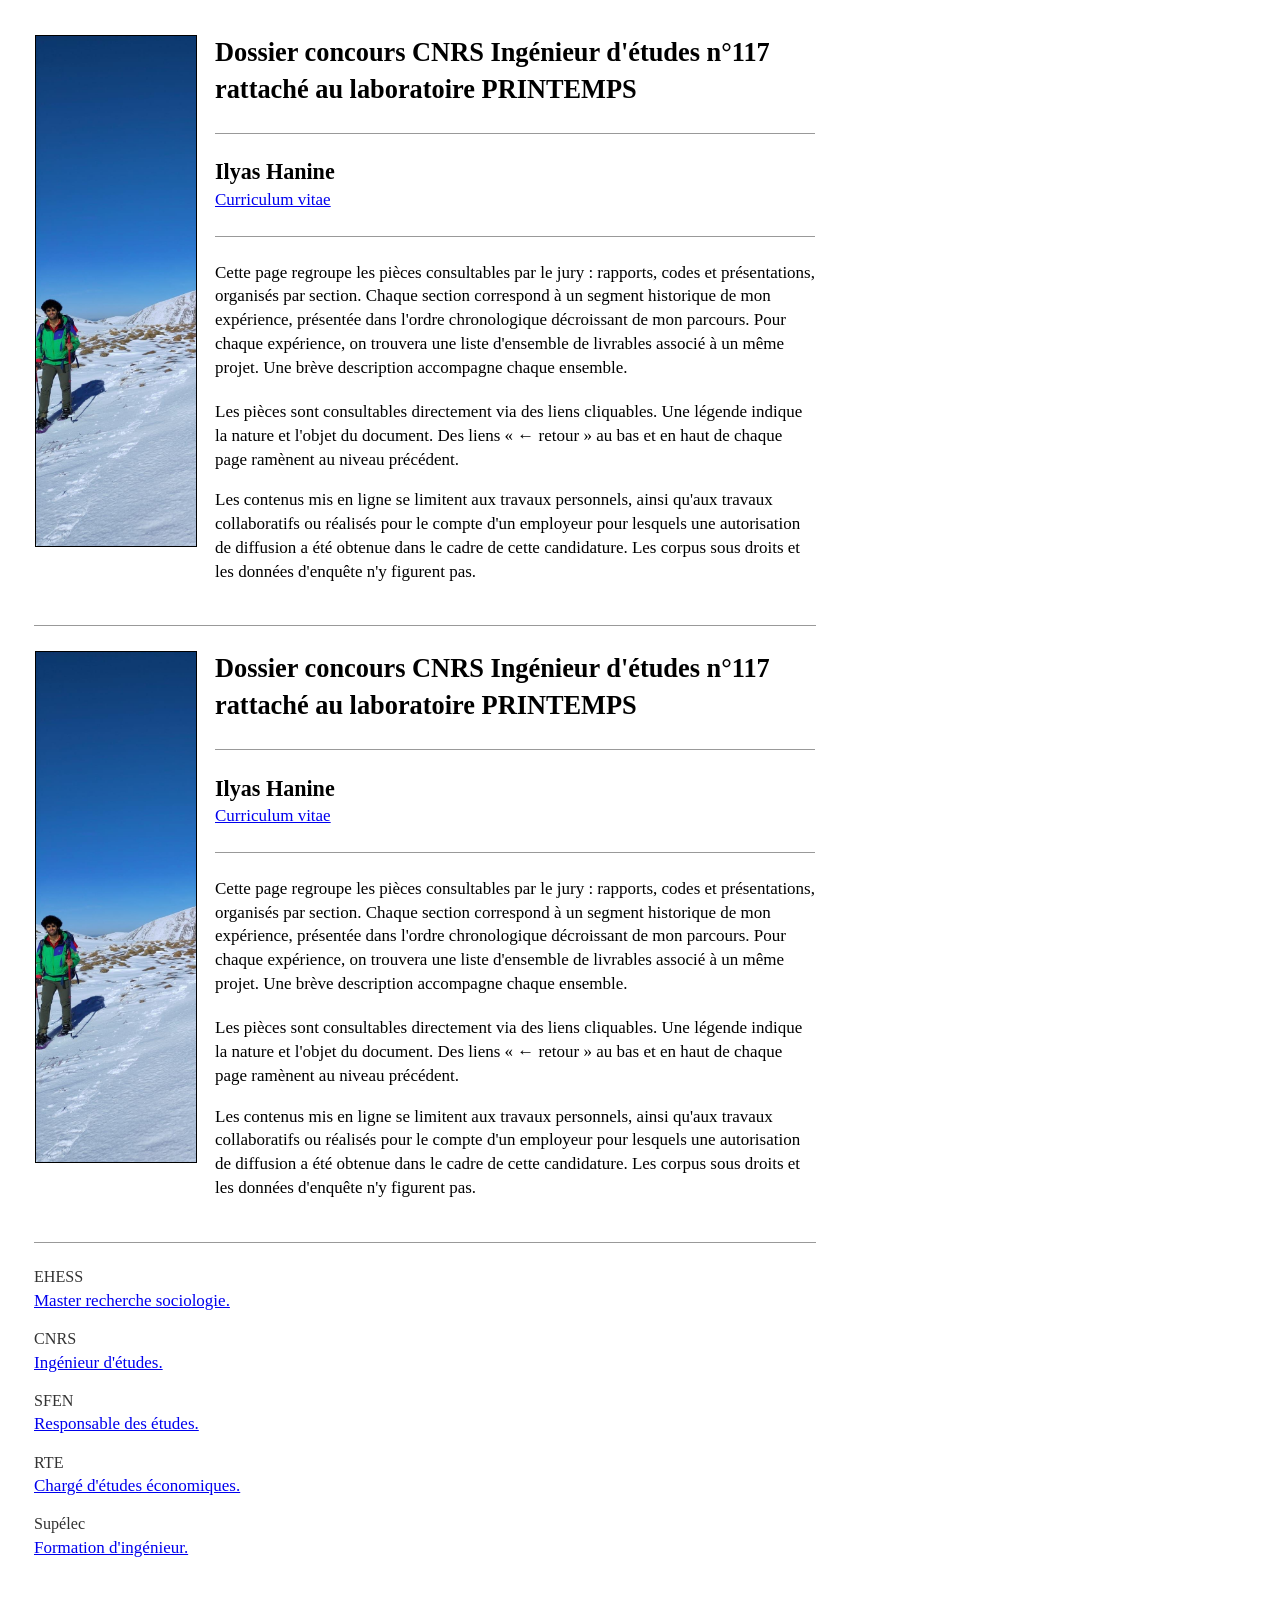
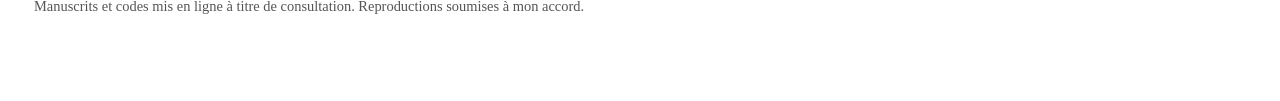
==== index.html @ 771fa0cc "Update index.html" ====
<!DOCTYPE html>
<html lang="fr">
<head>
  <meta charset="utf-8">
  <meta name="viewport" content="width=device-width, initial-scale=1">
  <meta name="robots" content="noindex, nofollow">
  <title>Ilyas Hanine — Dossier</title>
  <link rel="stylesheet" href="style.css">
</head>
<body>

  <table class="header">
    <tr>
      <td class="photo"><img src="photo.jpg" alt="" width="160"></td>
      <td class="ident">
          <h1 style="margin-top:0">Dossier concours CNRS Ingénieur d'études n°117 rattaché au laboratoire PRINTEMPS</h1>        
        <hr>
        <span class="name">Ilyas Hanine</span><br>
        <a href="CV_Ilyas_Hanine.pdf">Curriculum vitae</a>
        <hr>
        <p class="lead">
          Cette page regroupe les pièces consultables par le jury : rapports, codes et
          présentations, organisés par section. Chaque section correspond à un segment 
          historique de mon expérience, présentée dans l'ordre chronologique décroissant
          de mon parcours. Pour chaque expérience, on trouvera une liste d'ensemble de 
          livrables associé à un même projet. Une brève description accompagne chaque ensemble.
        </p>
        <p>
          Les pièces sont consultables directement via des liens cliquables. Une 
          légende indique la nature et l'objet du document. Des liens « ← retour »
          au bas et en haut de chaque page ramènent au niveau précédent.
        </p>
        <p>
          Les contenus mis en ligne se limitent aux travaux personnels, ainsi qu'aux 
          travaux collaboratifs ou réalisés pour le compte d'un employeur pour lesquels
          une autorisation de diffusion a été obtenue dans le cadre de cette candidature.
          Les corpus sous droits et les données d'enquête n'y figurent pas.
        </p>
      </td>
    </tr>
  </table>

  <hr>

  <ul class="tree">
    <!DOCTYPE html>
<html lang="fr">
<head>
  <meta charset="utf-8">
  <meta name="viewport" content="width=device-width, initial-scale=1">
  <meta name="robots" content="noindex, nofollow">
  <title>Ilyas Hanine — Dossier</title>
  <link rel="stylesheet" href="style.css">
</head>
<body>

  <table class="header">
    <tr>
      <td class="photo"><img src="photo.jpg" alt="" width="160"></td>
      <td class="ident">
          <h1 style="margin-top:0">Dossier concours CNRS Ingénieur d'études n°117 rattaché au laboratoire PRINTEMPS</h1>        
        <hr>
        <span class="name">Ilyas Hanine</span><br>
        <a href="CV_Ilyas_Hanine.pdf">Curriculum vitae</a>
        <hr>
        <p class="lead">
          Cette page regroupe les pièces consultables par le jury : rapports, codes et
          présentations, organisés par section. Chaque section correspond à un segment 
          historique de mon expérience, présentée dans l'ordre chronologique décroissant
          de mon parcours. Pour chaque expérience, on trouvera une liste d'ensemble de 
          livrables associé à un même projet. Une brève description accompagne chaque ensemble.
        </p>
        <p>
          Les pièces sont consultables directement via des liens cliquables. Une 
          légende indique la nature et l'objet du document. Des liens « ← retour »
          au bas et en haut de chaque page ramènent au niveau précédent.
        </p>
        <p>
          Les contenus mis en ligne se limitent aux travaux personnels, ainsi qu'aux 
          travaux collaboratifs ou réalisés pour le compte d'un employeur pour lesquels
          une autorisation de diffusion a été obtenue dans le cadre de cette candidature.
          Les corpus sous droits et les données d'enquête n'y figurent pas.
        </p>
      </td>
    </tr>
  </table>

  <hr>

  <ul class="tree">
    
    <li>
      <p class="desc">EHESS</p>
      <a class="item" href="ehess/">Master recherche sociologie.</a>
    </li>
    <li>
      <p class="desc">CNRS</p>
      <a class="item" href="cnrs-ie/">Ingénieur d'études.</a>
    </li>
    <li>
      <p class="desc">SFEN</p>
      <a class="item" href="sfen/">Responsable des études.</a>
    </li>
    <li>
      <p class="desc">RTE</p>
      <a class="item" href="rte/">Chargé d'études économiques.</a>
    </li>
    <li>
      <p class="desc">Supélec</p>
      <a class="item" href="supelec/">Formation d'ingénieur.</a>
    </li>
    
    
    
  </ul>

  <footer>
    Manuscrits et codes mis en ligne à titre de consultation. Reproductions soumises à mon accord.
  </footer>

</body>
</html>
---- style.css ----
/* Dossier CNRS IE — feuille de style unique, façon page IMO.
   Times, fond blanc, liens classiques. Modifier ici change tout le site. */

body {
  max-width: 46em;
  margin: 2em 2em 5em;
  font-family: "Times New Roman", Times, serif;
  font-size: 17px;
  line-height: 1.4;
  color: #000;
  background: #fff;
}

a         { color: #0000ee; }
a:visited { color: #551a8b; }

h1 { font-size: 1.55em; font-weight: bold;   margin: 1.4em 0 .5em; }
h2 { font-size: 1.05em; font-weight: normal; color: #333; margin: 1.2em 0 .4em; }

hr { border: 0; border-top: 1px solid #999; margin: 1.4em 0; }

/* En-tête : photo à gauche, nom + titre à droite */
table.header { border-collapse: collapse; margin-bottom: 1em; }
table.header td { vertical-align: top; }
table.header td.photo { width: 1%; padding-right: 1em; }
table.header img { border: 1px solid #000; }
.name  { font-size: 1.3em; font-weight: bold; }
.title { font-weight: bold; }

.lead { margin: .6em 0 1.2em; }

nav.back { margin: 0 0 1.4em; font-size: .95em; }

ul.tree, ul.docs { list-style: none; padding: 0; margin: 0; }
ul.tree > li, ul.docs > li { margin: 0 0 .9em; }
ul.tree a.item, ul.docs a.doc { border: 0; }

.desc, .caption { margin: .1em 0 0; color: #333; font-size: .95em; }

.tag { font-family: "Courier New", monospace; font-size: .8em; color: #555; }
.tag::before { content: "["; }
.tag::after  { content: "] "; }

footer { margin-top: 2.5em; font-size: .85em; color: #555; }
---- style.css ----
/* Dossier CNRS IE — feuille de style unique, façon page IMO.
   Times, fond blanc, liens classiques. Modifier ici change tout le site. */

body {
  max-width: 46em;
  margin: 2em 2em 5em;
  font-family: "Times New Roman", Times, serif;
  font-size: 17px;
  line-height: 1.4;
  color: #000;
  background: #fff;
}

a         { color: #0000ee; }
a:visited { color: #551a8b; }

h1 { font-size: 1.55em; font-weight: bold;   margin: 1.4em 0 .5em; }
h2 { font-size: 1.05em; font-weight: normal; color: #333; margin: 1.2em 0 .4em; }

hr { border: 0; border-top: 1px solid #999; margin: 1.4em 0; }

/* En-tête : photo à gauche, nom + titre à droite */
table.header { border-collapse: collapse; margin-bottom: 1em; }
table.header td { vertical-align: top; }
table.header td.photo { width: 1%; padding-right: 1em; }
table.header img { border: 1px solid #000; }
.name  { font-size: 1.3em; font-weight: bold; }
.title { font-weight: bold; }

.lead { margin: .6em 0 1.2em; }

nav.back { margin: 0 0 1.4em; font-size: .95em; }

ul.tree, ul.docs { list-style: none; padding: 0; margin: 0; }
ul.tree > li, ul.docs > li { margin: 0 0 .9em; }
ul.tree a.item, ul.docs a.doc { border: 0; }

.desc, .caption { margin: .1em 0 0; color: #333; font-size: .95em; }

.tag { font-family: "Courier New", monospace; font-size: .8em; color: #555; }
.tag::before { content: "["; }
.tag::after  { content: "] "; }

footer { margin-top: 2.5em; font-size: .85em; color: #555; }
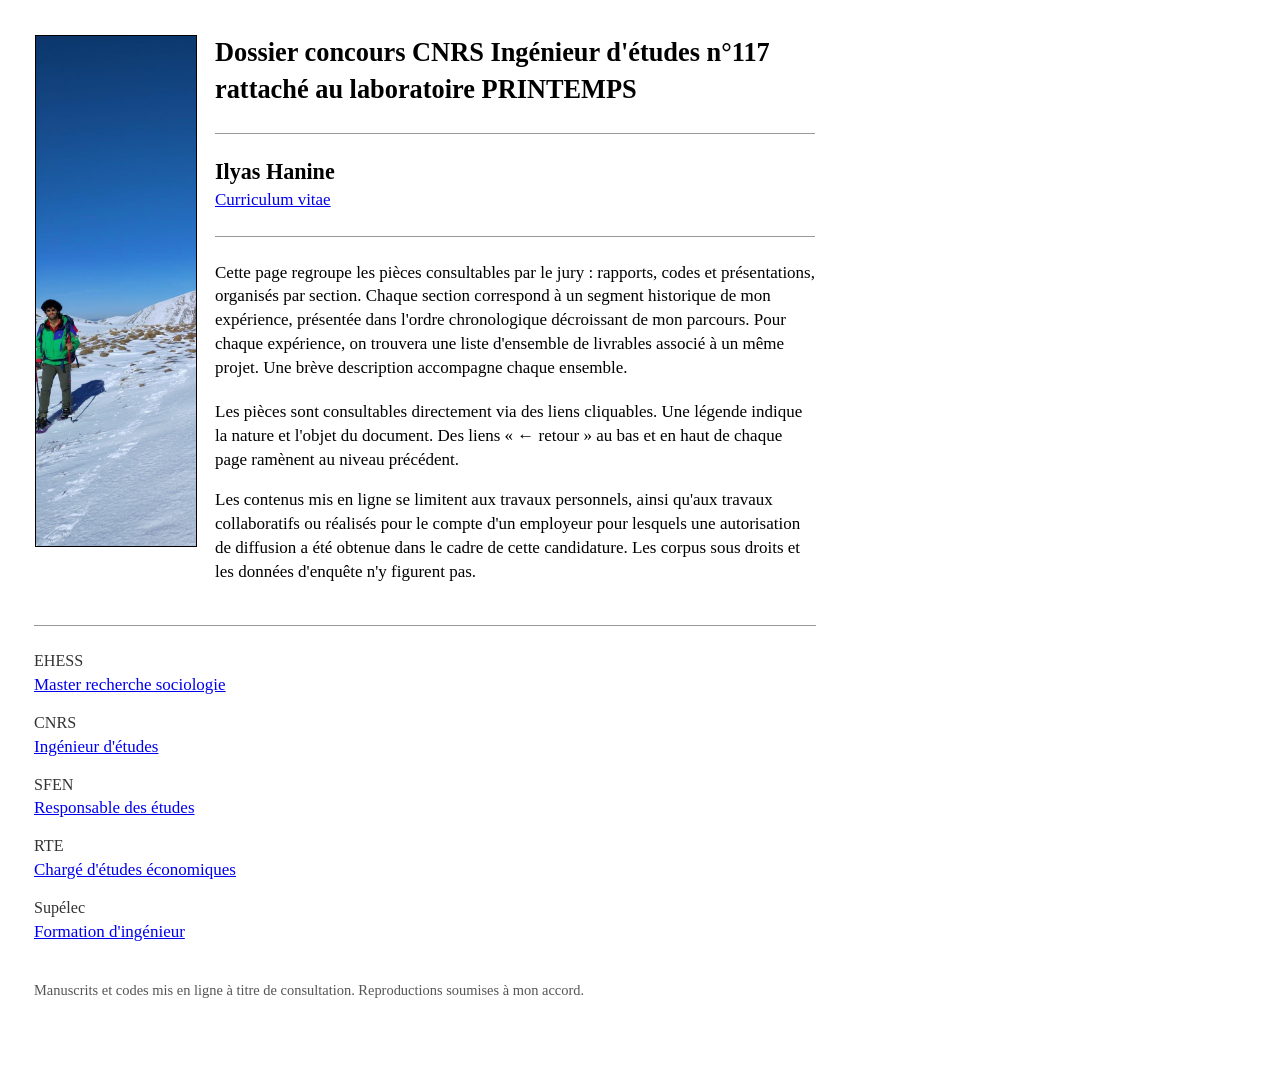
==== commit 69500803: "Update index.html" ====
--- a/index.html
+++ b/index.html
@@ -1,49 +1,4 @@
 <!DOCTYPE html>
-<html lang="fr">
-<head>
-  <meta charset="utf-8">
-  <meta name="viewport" content="width=device-width, initial-scale=1">
-  <meta name="robots" content="noindex, nofollow">
-  <title>Ilyas Hanine — Dossier</title>
-  <link rel="stylesheet" href="style.css">
-</head>
-<body>
-
-  <table class="header">
-    <tr>
-      <td class="photo"><img src="photo.jpg" alt="" width="160"></td>
-      <td class="ident">
-          <h1 style="margin-top:0">Dossier concours CNRS Ingénieur d'études n°117 rattaché au laboratoire PRINTEMPS</h1>        
-        <hr>
-        <span class="name">Ilyas Hanine</span><br>
-        <a href="CV_Ilyas_Hanine.pdf">Curriculum vitae</a>
-        <hr>
-        <p class="lead">
-          Cette page regroupe les pièces consultables par le jury : rapports, codes et
-          présentations, organisés par section. Chaque section correspond à un segment 
-          historique de mon expérience, présentée dans l'ordre chronologique décroissant
-          de mon parcours. Pour chaque expérience, on trouvera une liste d'ensemble de 
-          livrables associé à un même projet. Une brève description accompagne chaque ensemble.
-        </p>
-        <p>
-          Les pièces sont consultables directement via des liens cliquables. Une 
-          légende indique la nature et l'objet du document. Des liens « ← retour »
-          au bas et en haut de chaque page ramènent au niveau précédent.
-        </p>
-        <p>
-          Les contenus mis en ligne se limitent aux travaux personnels, ainsi qu'aux 
-          travaux collaboratifs ou réalisés pour le compte d'un employeur pour lesquels
-          une autorisation de diffusion a été obtenue dans le cadre de cette candidature.
-          Les corpus sous droits et les données d'enquête n'y figurent pas.
-        </p>
-      </td>
-    </tr>
-  </table>
-
-  <hr>
-
-  <ul class="tree">
-    <!DOCTYPE html>
 <html lang="fr">
 <head>
   <meta charset="utf-8">
@@ -91,23 +46,23 @@
     
     <li>
       <p class="desc">EHESS</p>
-      <a class="item" href="ehess/">Master recherche sociologie.</a>
+      <a class="item" href="ehess/">Master recherche sociologie</a>
     </li>
     <li>
       <p class="desc">CNRS</p>
-      <a class="item" href="cnrs-ie/">Ingénieur d'études.</a>
+      <a class="item" href="cnrs-ie/">Ingénieur d'études</a>
     </li>
     <li>
       <p class="desc">SFEN</p>
-      <a class="item" href="sfen/">Responsable des études.</a>
+      <a class="item" href="sfen/">Responsable des études</a>
     </li>
     <li>
       <p class="desc">RTE</p>
-      <a class="item" href="rte/">Chargé d'études économiques.</a>
+      <a class="item" href="rte/">Chargé d'études économiques</a>
     </li>
     <li>
       <p class="desc">Supélec</p>
-      <a class="item" href="supelec/">Formation d'ingénieur.</a>
+      <a class="item" href="supelec/">Formation d'ingénieur</a>
     </li>
     
     
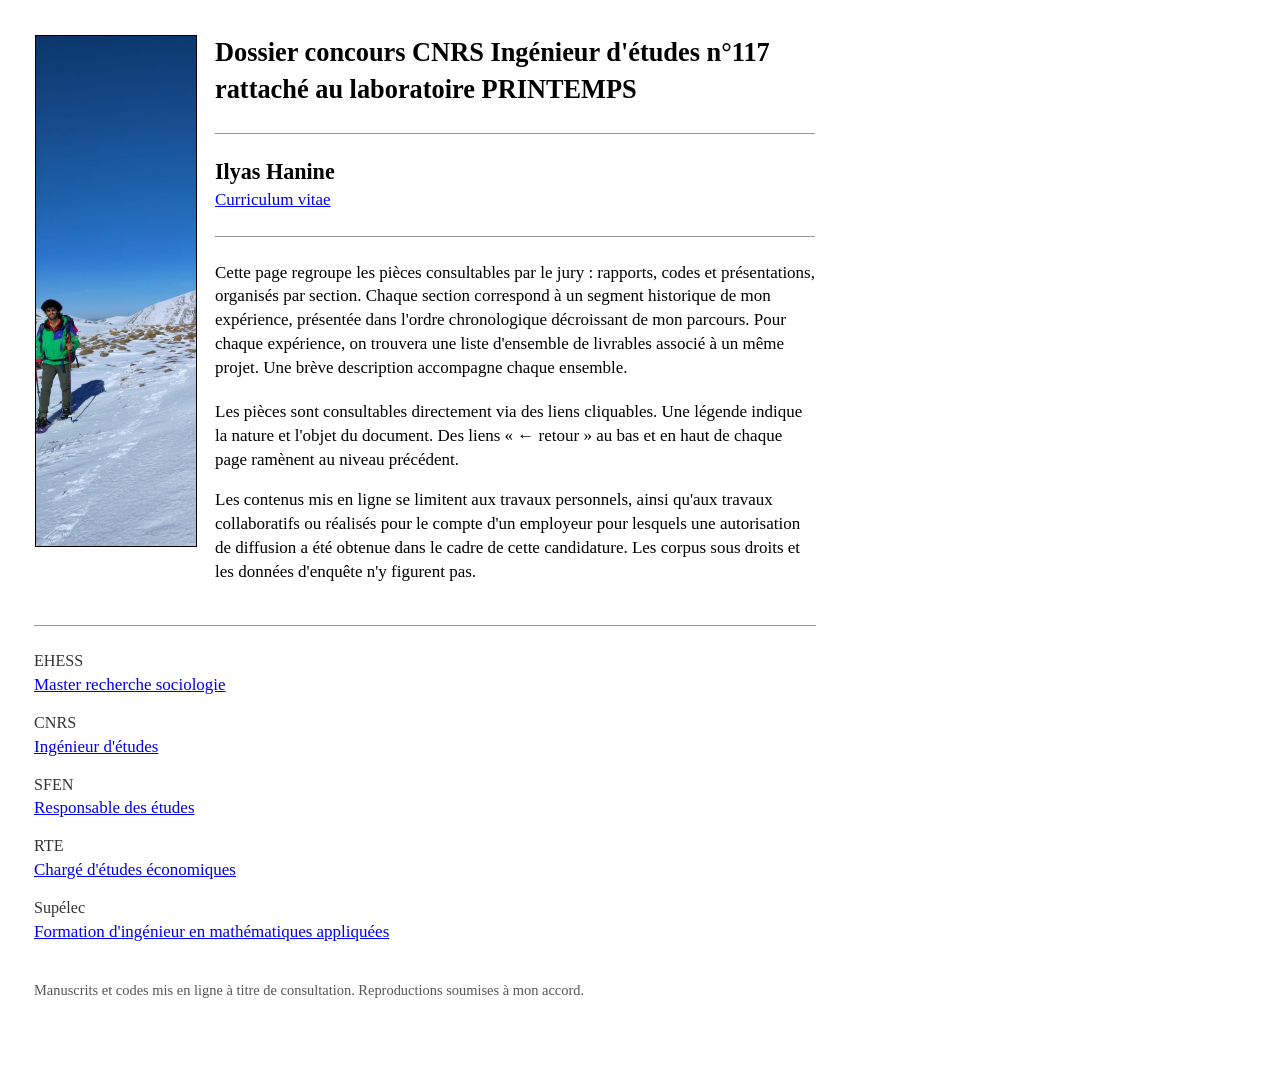
==== commit 8e23bc42: "Update index.html" ====
--- a/index.html
+++ b/index.html
@@ -62,7 +62,7 @@
     </li>
     <li>
       <p class="desc">Supélec</p>
-      <a class="item" href="supelec/">Formation d'ingénieur</a>
+      <a class="item" href="supelec/">Formation d'ingénieur en mathématiques appliquées</a>
     </li>
     
     
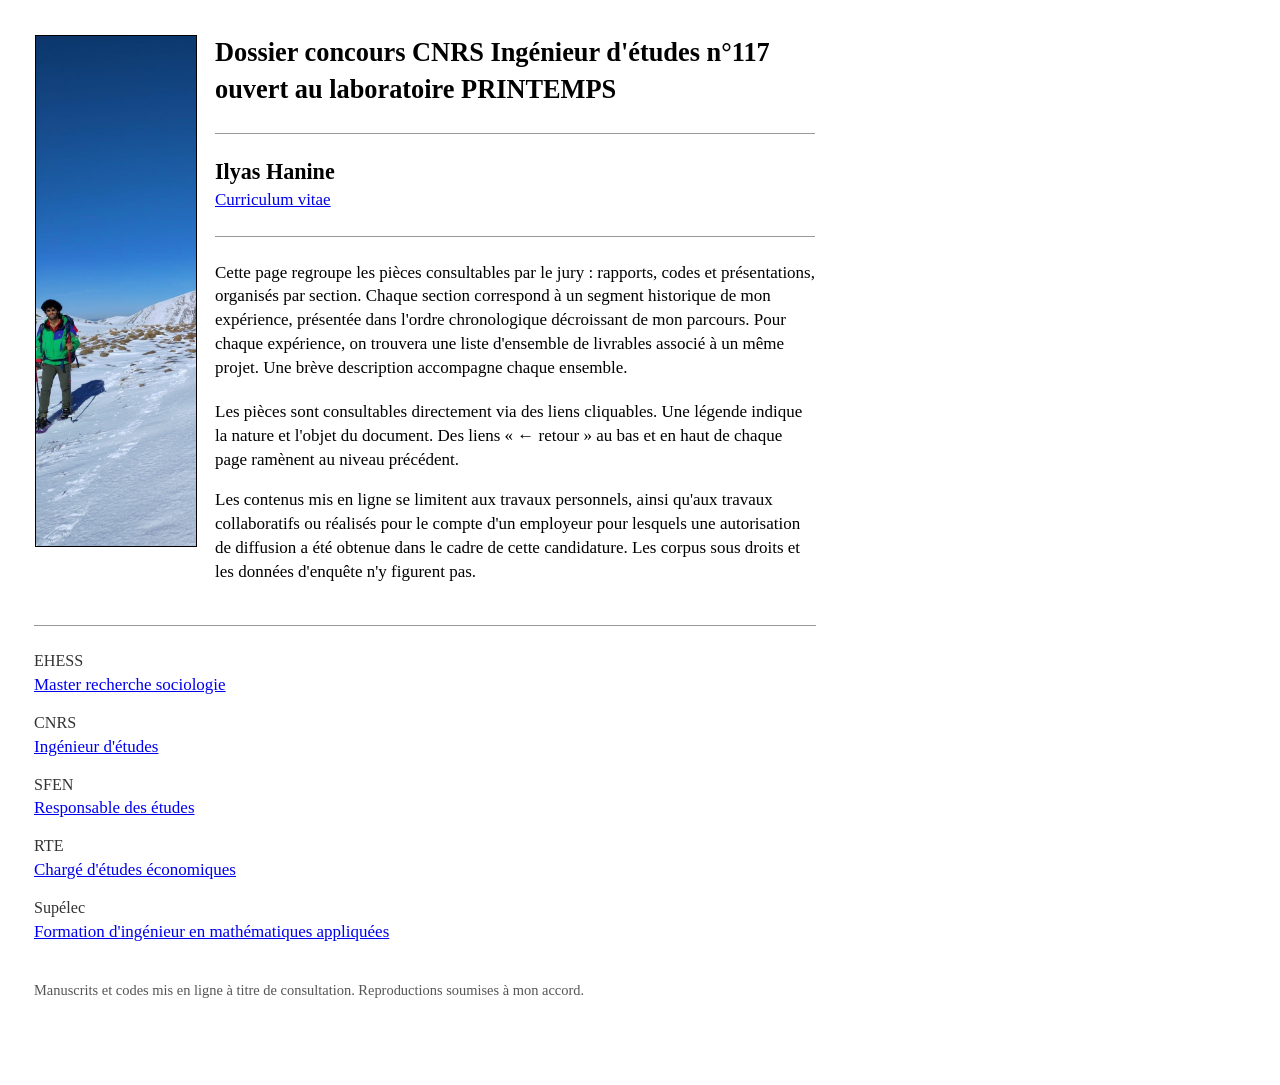
==== commit b1f2cadf: "Update index.html" ====
--- a/index.html
+++ b/index.html
@@ -13,7 +13,7 @@
     <tr>
       <td class="photo"><img src="photo.jpg" alt="" width="160"></td>
       <td class="ident">
-          <h1 style="margin-top:0">Dossier concours CNRS Ingénieur d'études n°117 rattaché au laboratoire PRINTEMPS</h1>        
+          <h1 style="margin-top:0">Dossier concours CNRS Ingénieur d'études n°117 ouvert au laboratoire PRINTEMPS</h1>        
         <hr>
         <span class="name">Ilyas Hanine</span><br>
         <a href="CV_Ilyas_Hanine.pdf">Curriculum vitae</a>
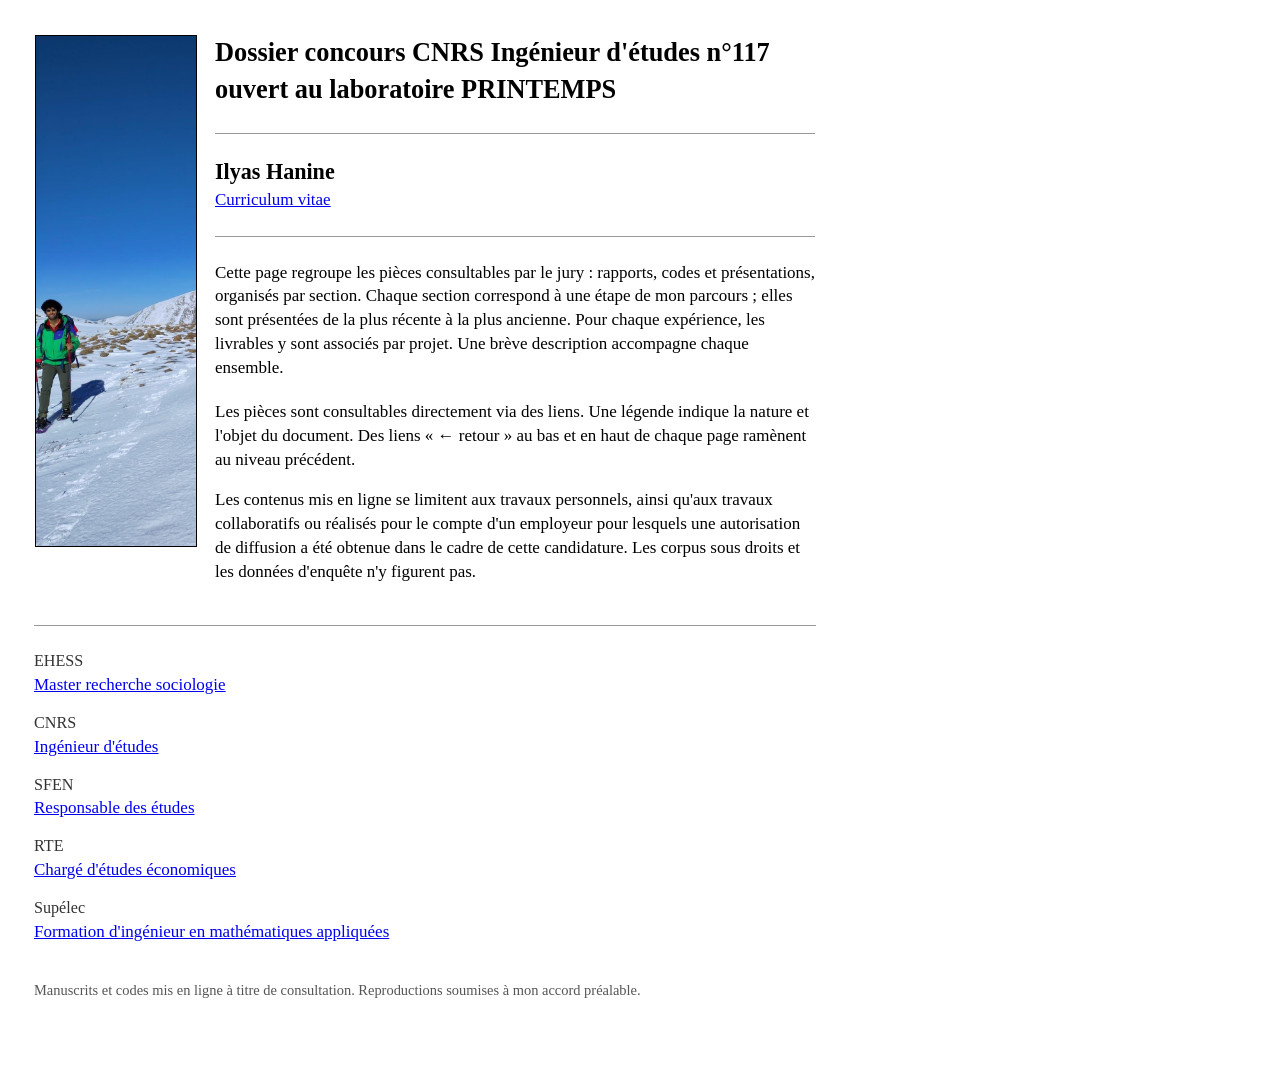
==== commit 7bcc46aa: "Update index.html" ====
--- a/index.html
+++ b/index.html
@@ -20,13 +20,13 @@
         <hr>
         <p class="lead">
           Cette page regroupe les pièces consultables par le jury : rapports, codes et
-          présentations, organisés par section. Chaque section correspond à un segment 
-          historique de mon expérience, présentée dans l'ordre chronologique décroissant
-          de mon parcours. Pour chaque expérience, on trouvera une liste d'ensemble de 
-          livrables associé à un même projet. Une brève description accompagne chaque ensemble.
+          présentations, organisés par section. Chaque section correspond à une étape 
+          de mon parcours ; elles sont présentées de la plus récente à la plus ancienne.  
+          Pour chaque expérience, les livrables y sont associés par projet. 
+          Une brève description accompagne chaque ensemble.
         </p>
         <p>
-          Les pièces sont consultables directement via des liens cliquables. Une 
+          Les pièces sont consultables directement via des liens. Une 
           légende indique la nature et l'objet du document. Des liens « ← retour »
           au bas et en haut de chaque page ramènent au niveau précédent.
         </p>
@@ -70,7 +70,7 @@
   </ul>
 
   <footer>
-    Manuscrits et codes mis en ligne à titre de consultation. Reproductions soumises à mon accord.
+    Manuscrits et codes mis en ligne à titre de consultation. Reproductions soumises à mon accord préalable.
   </footer>
 
 </body>
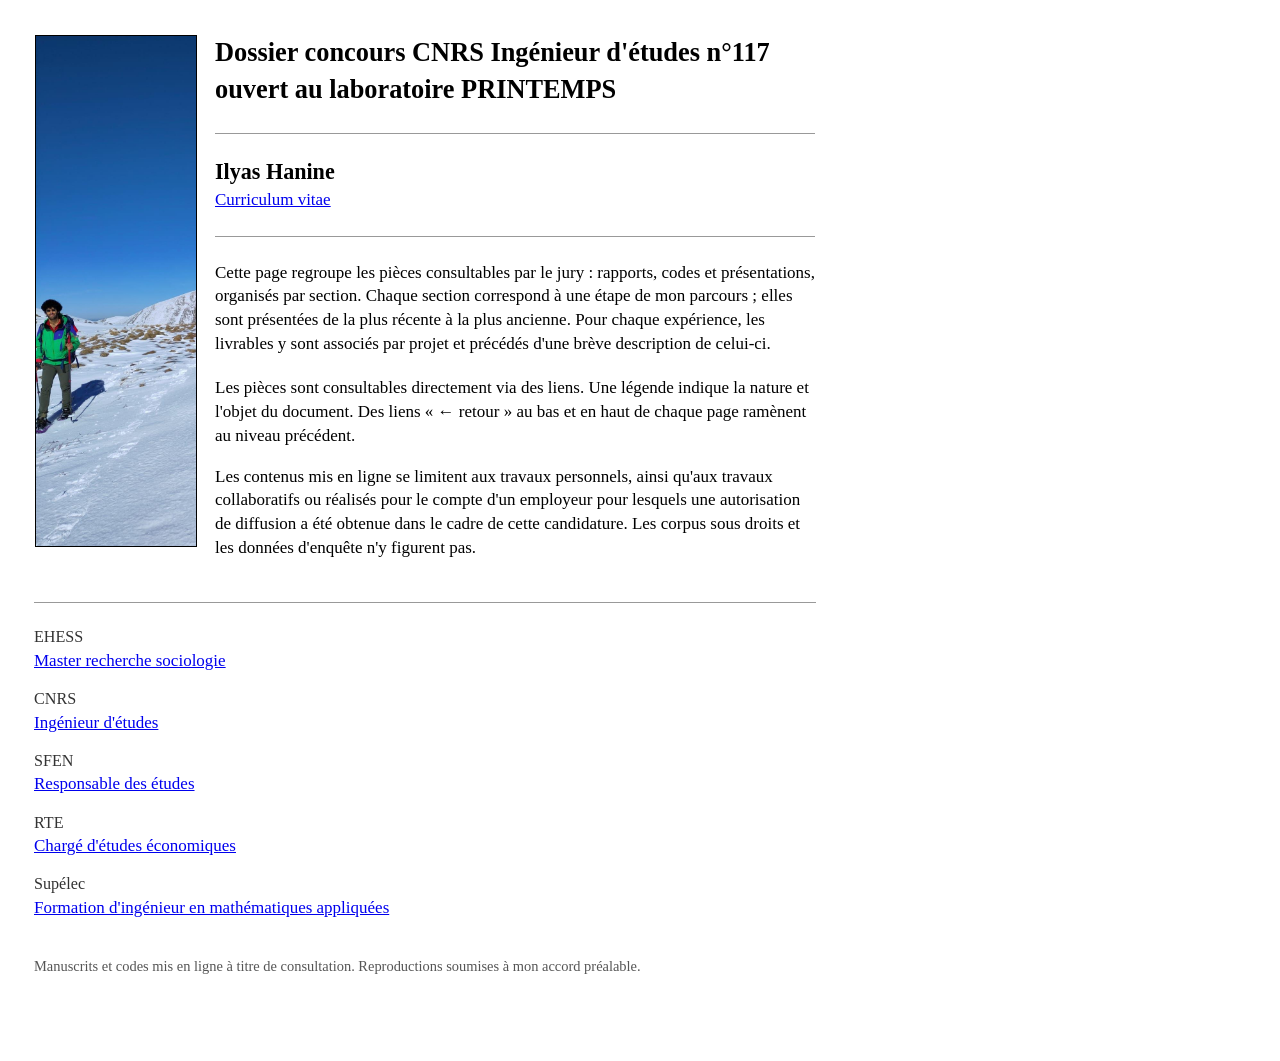
==== commit 2e292036: "Update index.html" ====
--- a/index.html
+++ b/index.html
@@ -22,8 +22,8 @@
           Cette page regroupe les pièces consultables par le jury : rapports, codes et
           présentations, organisés par section. Chaque section correspond à une étape 
           de mon parcours ; elles sont présentées de la plus récente à la plus ancienne.  
-          Pour chaque expérience, les livrables y sont associés par projet. 
-          Une brève description accompagne chaque ensemble.
+          Pour chaque expérience, les livrables y sont associés par projet et précédés
+          d'une brève description de celui-ci.
         </p>
         <p>
           Les pièces sont consultables directement via des liens. Une 
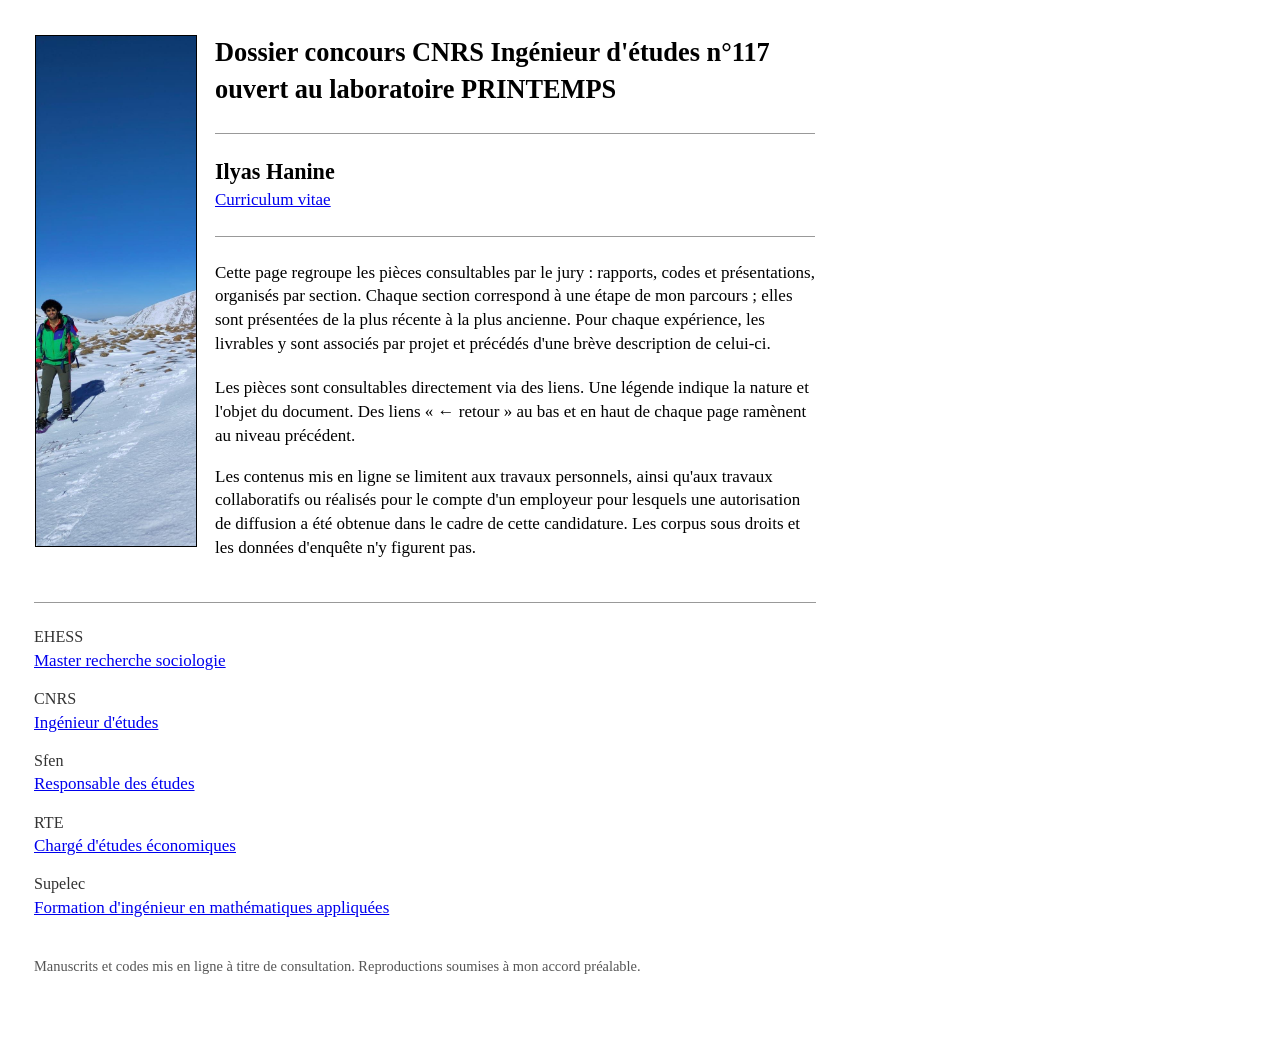
==== commit 33aa61a9: "Update index.html" ====
--- a/index.html
+++ b/index.html
@@ -53,7 +53,7 @@
       <a class="item" href="cnrs-ie/">Ingénieur d'études</a>
     </li>
     <li>
-      <p class="desc">SFEN</p>
+      <p class="desc">Sfen</p>
       <a class="item" href="sfen/">Responsable des études</a>
     </li>
     <li>
@@ -61,7 +61,7 @@
       <a class="item" href="rte/">Chargé d'études économiques</a>
     </li>
     <li>
-      <p class="desc">Supélec</p>
+      <p class="desc">Supelec</p>
       <a class="item" href="supelec/">Formation d'ingénieur en mathématiques appliquées</a>
     </li>
     
